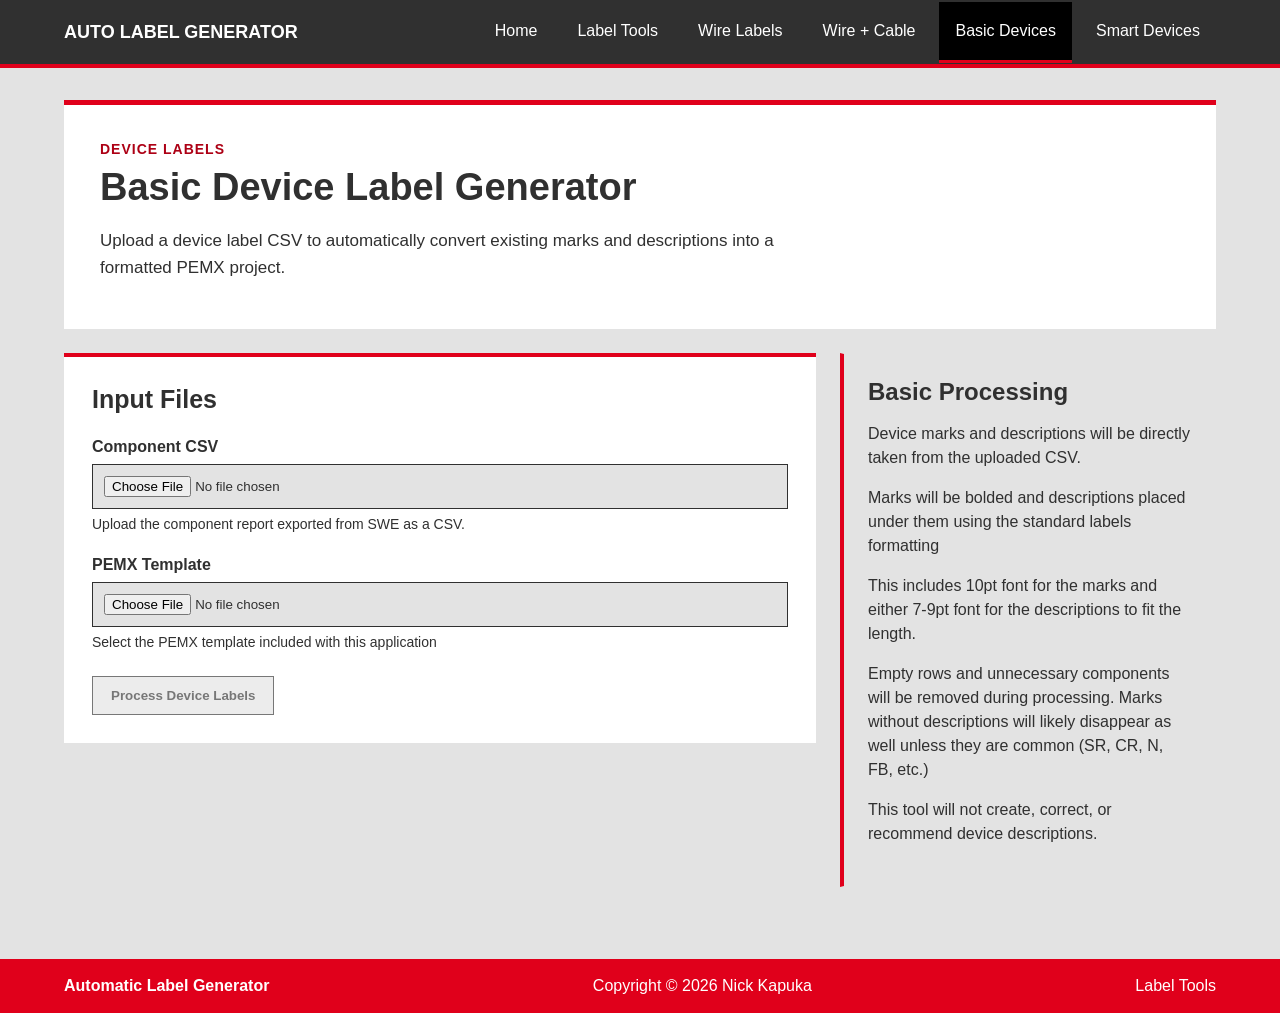
==== html/basic-device-labels.html @ 4f5b0966 "initial commit:" ====
<!doctype html>
<html lang="en">

<head>
    <meta charset="utf-8">
    <meta name="viewport" content="width=device-width, initial-scale=1">
    <meta name="author" content="Nick Kapuka" />

    <title>Basic Device Label Generator</title>

    <link rel="stylesheet" href="../css/base.css">
    <link rel="stylesheet" href="../css/generator.css">
    <link rel="stylesheet" href="../css/device-labels.css">
</head>

<body>
    <!-- nav bar loading -->
    <div id="navbar-placeholder" data-root=""></div>
    <script src="../js/navbar.js"></script>

    <main class="page-wrapper">
        <section class="intro-section tool-intro">
            <p class="section-label">Device Labels</p>

            <h1>Basic Device Label Generator</h1>

            <p class="intro-description">
                Upload a device label CSV to automatically convert existing marks and descriptions into a formatted PEMX
                project.
            </p>
        </section>

        <section class="generator-grid">
            <form id="wireForm" class="form-card">
                <h2>Input Files</h2>

                <div class="form-field">
                    <label for="wireCsv">Component CSV</label>

                    <input id="wireCsv" class="file-input" type="file" accept=".csv,text/csv" required>

                    <p class="field-help">
                        Upload the component report exported from SWE as a CSV.
                    </p>
                </div>

                <div class="form-field">
                    <label for="templateFile">PEMX Template</label>

                    <input id="templateFile" class="file-input" type="file" accept=".pemx" required>

                    <p class="field-help">
                        Select the PEMX template included with this application
                    </p>
                </div>

                <div class="form-actions">
                    <button id="processLabels" class="button primary-button" type="submit" disabled>

                        Process Device Labels
                    </button>
                </div>
            </form>

            <aside class="summary-card generator-notes">
                <h2>Basic Processing</h2>

                <p>
                    Device marks and descriptions will be directly taken from the uploaded CSV.
                </p>

                <p>
                    Marks will be bolded and descriptions placed under them using the standard labels formatting
                </p>

                <p>
                    This includes 10pt font for the marks and either 7-9pt font for the descriptions to fit the length.
                </p>

                <p>
                    Empty rows and unnecessary components will be removed during processing. Marks without descriptions
                    will likely disappear as well unless they are common (SR, CR, N, FB, etc.)
                </p>

                <p>
                    This tool will not create, correct, or recommend device
                    descriptions.
                </p>
            </aside>
        </section>

        <section id="reviewSection" class="review-section" hidden>
            <div class="review-heading">
                <div>
                    <p class="section-label">Processed Device Data</p>
                    <h2>Review Device Labels</h2>

                    <p>Please review the processed records below. Descriptions and marks can be edited before generating
                        the final .pemx file.
                    </p>
                </div>

                <div class="review-summary">
                    <div class="review-stat">
                        <span id="recordCount">0</span>
                        <p>Records</p>
                    </div>

                    <div class="review-stat">
                        <span id="missingCount">0</span>
                        <p>Missing Descriptions</p>
                    </div>

                    <div class="review-stat">
                        <span id="issueCount">0</span>
                        <p>Other issues</p>
                    </div>
                </div>
            </div>

            <div class="table-wrapper">
                <table class="review-table">
                    <thead>
                        <tr>
                            <th class="include-column">Include</th>
                            <th>Mark</th>
                            <th>Description</th>
                            <th>Part Number</th>
                            <th>Label Preview</th>
                            <th>Status</th>
                        </tr>
                    </thead>

                    <tbody id="deviceReviewBody">
                    </tbody>
                </table>
            </div>

            <div class="review-actions">
                <p id="reviewStatus">Review the processed records before generating the final file</p>

                <button id="generateFinalPemx" class="button primary-button" type="button" disabled>
                    Generate final PEMX file
                </button>
            </div>
        </section>


















    </main>

    <footer class="site-footer">
        <div class="footer-content">
            <p><b>Automatic Label Generator</b></p>
            <p>
                Copyright &copy; 2026 Nick Kapuka
            </p>
            <p>Label Tools</p>
        </div>
    </footer>

    <script src="../js/shared/csv.js"></script>
    <script src="../js/tool-specific/basic-device-labels.js"></script>
</body>

</html>
---- css/base.css ----
/* main colour palette for the website */
:root {
  --light-grey: #e3e3e3;
  --dark-grey: #303030;
  --white: #ffffff;
  --black: #000000;

  --red: #e0001b;
  --dark-red: #ad0015;
  --light-red: #ffe5e8;
}

/* general page setup */
* {
  box-sizing: border-box;
}

body {
  margin: 0;
  min-height: 100vh;
  display: flex;
  flex-direction: column;
  font-family: "Segoe UI", Arial, sans-serif;
  color: var(--dark-grey);
  background-color: var(--light-grey);
}

/* nav-bar handling */
.site-header {
  background-color: var(--dark-grey);
  border-bottom: 4px solid var(--red);
}

.navbar {
  width: 90%;
  max-width: 1200px;
  min-height: 64px;
  margin: 0 auto;
  display: flex;
  align-items: center;
}

.nav-brand {
  color: var(--white);
  font-size: 18px;
  font-weight: bold;
  text-decoration: none;
}

.nav-links {
  display: flex;
  gap: 8px;
  margin: 0 0 0 auto;
  padding: 0;
  list-style: none;
}

.nav-links a {
  display: block;
  padding: 20px 16px;
  color: var(--white);
  text-decoration: none;
}

.nav-links a:hover {
  background-color: var(--black);
  color: var(--white);
}

.nav-links a.active {
  background-color: var(--black);
  border-bottom: 3px solid var(--red);
}

/* main page layout */
.page-wrapper {
  width: 90%;
  max-width: 1200px;
  margin: 32px auto;
  flex: 1;
}

/* intro page layout */
.intro-section {
  padding: 36px;
  background-color: var(--white);
  border-top: 5px solid var(--red);
}

.section-label {
  margin: 0 0 8px;
  color: var(--dark-red);
  font-size: 14px;
  font-weight: bold;
  text-transform: uppercase;
  letter-spacing: 1px;
}

.intro-section h1 {
  margin: 0 0 16px;
  color: var(--dark-grey);
  font-size: 38px;
  line-height: 1.2;
}

.intro-description {
  max-width: 700px;
  margin: 0 0 12px;
  color: var(--dark-grey);
  font-size: 17px;
  line-height: 1.6;
}

.NK-name {
  margin: -8px 0 20px;
  color: var(--dark-grey);
  font-style: italic;
  opacity: 0.65;
}

/* summary cards */
.summary-card {
  padding: 24px;
  background-color: var(--light-grey);
  border-left: 4px solid var(--red);
}

.summary-card h2 {
  margin: 0 0 14px;
}

.summary-card ol {
  margin: 0;
  padding-left: 22px;
}

.summary-card li {
  margin-bottom: 8px;
}

/* buttons */
.button-row {
  display: flex;
  gap: 12px;
  margin-top: 24px;
}

.button {
  display: inline-block;
  padding: 11px 18px;
  font-weight: bold;
  text-decoration: none;
}

.primary-button {
  color: var(--white);
  background-color: var(--red);
}

.primary-button:hover {
  color: var(--white);
  background-color: var(--dark-red);
}

/* section headings */
.section-heading {
  margin-bottom: 24px;
}

.section-heading h2 {
  margin: 0 0 12px;
  color: var(--dark-grey);
  font-size: 28px;
}

.section-heading h2::after {
  content: "";
  display: block;
  width: 65px;
  height: 4px;
  margin-top: 10px;
  background-color: var(--red);
}

.section-description {
  max-width: 700px;
  margin: 0;
  color: var(--dark-grey);
  line-height: 1.6;
}

/* card layouts */
.card-grid {
  display: grid;
  gap: 24px;
}

.info-card {
  display: flex;
  flex-direction: column;
  padding: 26px;
  background-color: var(--white);
  border-left: 4px solid var(--red);
}

.info-card h3 {
  margin: 0 0 12px;

  color: var(--dark-grey);
  font-size: 21px;
}

.info-card p {
  margin: 0 0 14px;
  line-height: 1.5;
}

.info-card .button-row {
  margin-top: auto;
  padding-top: 8px;
}

.tool-inputs {
  font-size: 14px;
}

.summary-card,
.info-card {
  border-top: 1px solid var(--light-grey);
  border-right: 1px solid var(--light-grey);
  border-bottom: 1px solid var(--light-grey);
}

/* secondary and disabled buttons */
.secondary-button {
  color: var(--dark-grey);
  background-color: var(--white);
  border: 1px solid var(--dark-grey);
}

.secondary-button:hover {
  color: var(--white);
  background-color: var(--dark-grey);
}

.button:disabled {
  color: var(--dark-grey);
  background-color: var(--light-grey);
  border: 1px solid var(--dark-grey);
  opacity: 0.65;
  cursor: not-allowed;
}

/* footer */
.site-footer {
  margin-top: 40px;
  padding: 18px 0;
  color: var(--white);
  background-color: var(--red);
}

.footer-content {
  width: 90%;
  max-width: 1200px;
  margin: 0 auto;
  display: flex;
  align-items: center;
  justify-content: space-between;
}

.footer-content p {
  margin: 0;
}

/* additional information inside summary cards */
.summary-note {
  margin-top: 20px;
  padding-top: 18px;
  border-top: 1px solid var(--dark-grey);
}

.summary-note h3 {
  margin: 0 0 10px;
  font-size: 17px;
}

.summary-note p {
  margin: 0 0 12px;
  line-height: 1.5;
}

.summary-note p:last-child {
  margin-bottom: 0;
}
---- css/generator.css ----
/* wire generator intro section */
.tool-intro {
    margin-bottom: 24px;
}


/* generator page layout */
.generator-grid {
    display: grid;
    grid-template-columns: 2fr 1fr;
    gap: 24px;
    align-items: start;
}


/* main upload form */
.form-card {
    padding: 28px;
    background-color: var(--white);
    border-top: 4px solid var(--red);
}

.form-card h2 {
    margin: 0 0 24px;
    font-size: 25px;
}

.form-field {
    margin-bottom: 24px;
}

.form-field label {
    display: block;
    margin-bottom: 8px;
    font-weight: bold;
}

.file-input {
    width: 100%;
    padding: 11px;
    color: var(--dark-grey);
    background-color: var(--light-grey);
    border: 1px solid var(--dark-grey);
}

.field-help {
    margin: 7px 0 0;
    color: var(--dark-grey);
    font-size: 14px;
}


/* template selection */
.template-options {
    margin: 0 0 24px;
    padding: 18px;
    border: 1px solid var(--dark-grey);
}

.template-options legend {
    padding: 0 8px;
    font-weight: bold;
}

.radio-option {
    display: flex;
    align-items: center;
    gap: 10px;
    margin-bottom: 12px;
    cursor: pointer;
}

.radio-option:last-child {
    margin-bottom: 0;
}

.radio-option input {
    accent-color: var(--red);
}


/* form button */
.form-actions {
    margin-top: 26px;
}

.generator-notes p {
    line-height: 1.5;
}
---- css/device-labels.css ----
/* device review formatting */
.review-section {
    margin-top: 28px;
    padding: 28px;
    background-color: var(--white);
    border-top: 4px solid var(--red);
}

.review-heading {
    display: flex;
    justify-content: space-between;
    gap: 32px;
    margin-bottom: 24px;
}

.review-heading h2 {
    margin: 0 0 10px;
    font-size: 25px;
}

.review-heading p {
    max-width: 650px;
    margin-bottom: 0;
    line-height: 1.5;
}

/* stats review */
.review-summary {
    display: flex;
    gap: 12px;
}

.review-state span {
    display: block;
    font-size: 24px;
    font-weight: bold;
}

.review-stat p {
    margin: 4px 0 0;
    font-weight: bold;
}

.review-stat p {
    margin: 4px 0 0;
    font-size: 13px;
}

/* review table */
.table-wrapper {
    width: 100%;
    overflow-x: auto;
    border: 1px solid var(--dark-grey);
}

.review-table {
    width: 100%;
    min-width: 1050px;
    border-collapse: collapse;
}

.review-table th {
    padding: 12px;
    color: var(--white);
    background-color: var(--dark-grey);
    text-align: left;
}

.review-table td {
    padding: 10px;
    background-color: var(--white);
    border-bottom: 1px solid var(--light-grey);
    vertical-align: middle;
}

.review-table tbody tr:last-child td {
    border-bottom: none;
}

.review-table input[type="text"] {
    width: 100%;
    padding: 8px;
    color: var(--dark-grey);
    background-color: var(--white);
    border: 1px solid var(--dark-grey);
    text-transform: uppercase;
}

.review-table input[type="checkbox"] {
    accent-color: var(--red);
}

.include-column {
    width: 70px;
    text-align: center;
}

/* generated label preview */
.label-preview {
    min-width: 170px;
    padding: 10px;
    text-align: center;
    background-color: var(--light-grey);
    border: 1px solid var(--dark-grey);
}

.preview-mark {
    display: block;
    font-size: 14px;
    font-weight: bold;
}

.preview-description {
    display: block;
    font-size: 12px;
}

/* table status messages */
.record-status {
    min-width: 150px;
    font-size: 13px;
    font-weight: bold;
}

.record-status.issue {
    color: var(--dark-red);
}


/* final generation controls */
.review-actions {
    display: flex;
    align-items: center;
    justify-content: space-between;
    gap: 20px;
    margin-top: 22px;
}

.review-actions p {
    margin: 0;
}
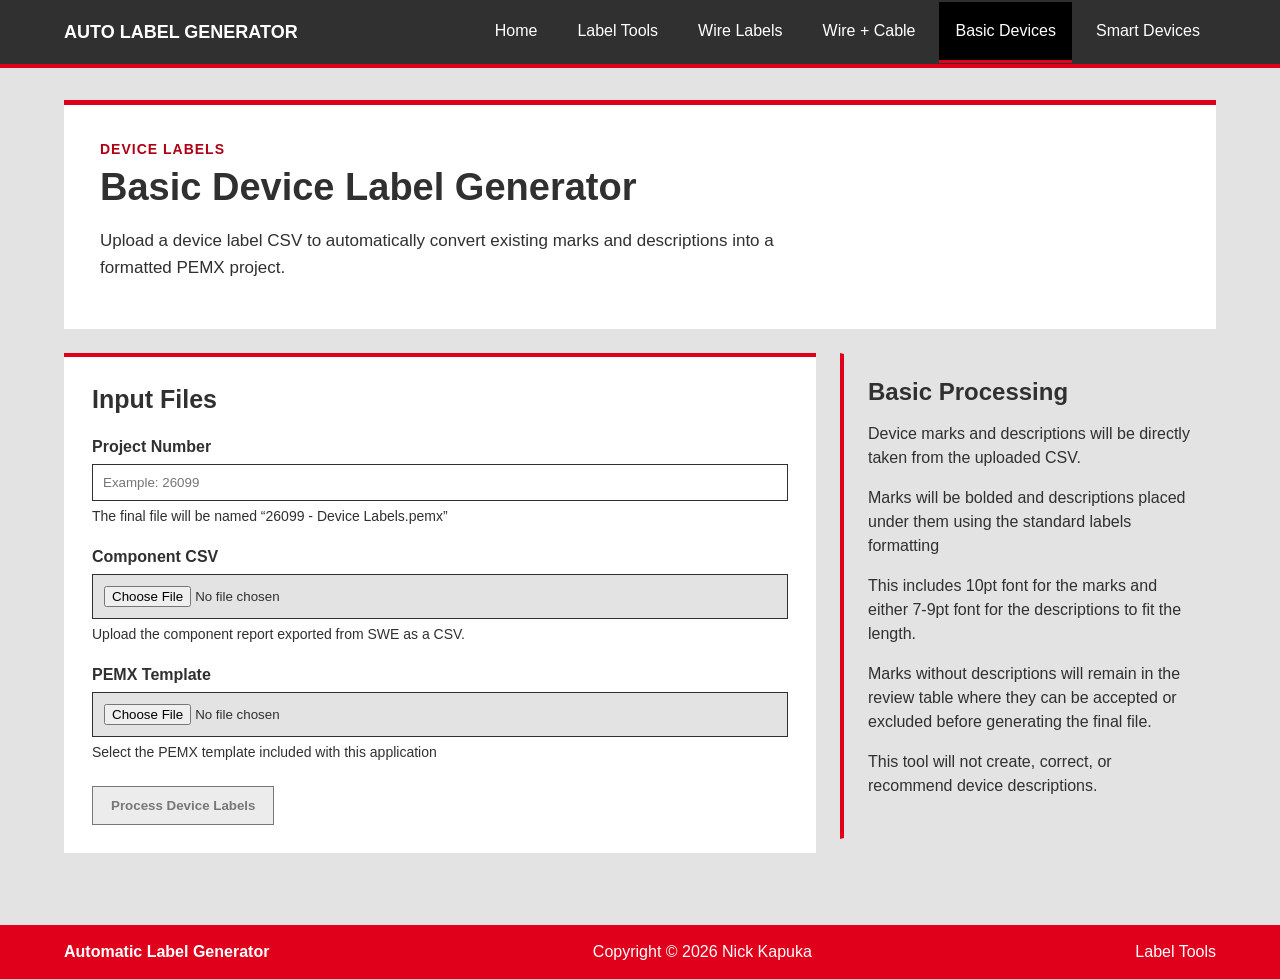
==== commit 36c83aea: "finished first full version of basic device label handling. Pushing to test PEMX export." ====
--- a/html/basic-device-labels.html
+++ b/html/basic-device-labels.html
@@ -31,13 +31,20 @@
         </section>
 
         <section class="generator-grid">
-            <form id="wireForm" class="form-card">
+            <form id="basicDeviceForm" class="form-card">
                 <h2>Input Files</h2>
 
                 <div class="form-field">
-                    <label for="wireCsv">Component CSV</label>
+                    <label for="projectNumber">Project Number</label>
+                    <input id="projectNumber" class="text-input" type="text" placeholder="Example: 26099"
+                        autocomplete="off" required>
+                    <p class="field-help">The final file will be named “26099 - Device Labels.pemx”</p>
+                </div>
 
-                    <input id="wireCsv" class="file-input" type="file" accept=".csv,text/csv" required>
+                <div class="form-field">
+                    <label for="componentCsv">Component CSV</label>
+
+                    <input id="componentCsv" class="file-input" type="file" accept=".csv,text/csv" required>
 
                     <p class="field-help">
                         Upload the component report exported from SWE as a CSV.
@@ -55,6 +62,7 @@
                 </div>
 
                 <div class="form-actions">
+                    <p id="processingStatus" class="field-help"></p>
                     <button id="processLabels" class="button primary-button" type="submit" disabled>
 
                         Process Device Labels
@@ -78,8 +86,8 @@
                 </p>
 
                 <p>
-                    Empty rows and unnecessary components will be removed during processing. Marks without descriptions
-                    will likely disappear as well unless they are common (SR, CR, N, FB, etc.)
+                    Marks without descriptions will remain in the review table where they can be accepted or excluded
+                    before generating the final file.
                 </p>
 
                 <p>
@@ -108,7 +116,7 @@
 
                     <div class="review-stat">
                         <span id="missingCount">0</span>
-                        <p>Missing Descriptions</p>
+                        <p>Missing Fields</p>
                     </div>
 
                     <div class="review-stat">
@@ -144,24 +152,6 @@
                 </button>
             </div>
         </section>
-
-
-
-
-
-
-
-
-
-
-
-
-
-
-
-
-
-
     </main>
 
     <footer class="site-footer">
@@ -175,6 +165,9 @@
     </footer>
 
     <script src="../js/shared/csv.js"></script>
+    <script src="../js/shared/zip.js"></script>
+    <script src="../js/shared/pemx.js"></script>
+    <script src="../js/shared/device-labels.js"></script>
     <script src="../js/tool-specific/basic-device-labels.js"></script>
 </body>
 
--- a/css/device-labels.css
+++ b/css/device-labels.css
@@ -30,7 +30,7 @@
     gap: 12px;
 }
 
-.review-state span {
+.review-stat span {
     display: block;
     font-size: 24px;
     font-weight: bold;
@@ -39,9 +39,6 @@
 .review-stat p {
     margin: 4px 0 0;
     font-weight: bold;
-}
-
-.review-stat p {
     margin: 4px 0 0;
     font-size: 13px;
 }
@@ -138,4 +135,13 @@
 
 .review-actions p {
     margin: 0;
+}
+
+.text-input {
+    width: 100%;
+    padding: 10px;
+    color: var(--dark-grey);
+    background-color: var(--white);
+    border: 1px solid var(--dark-grey);
+    box-sizing: border-box;
 }
